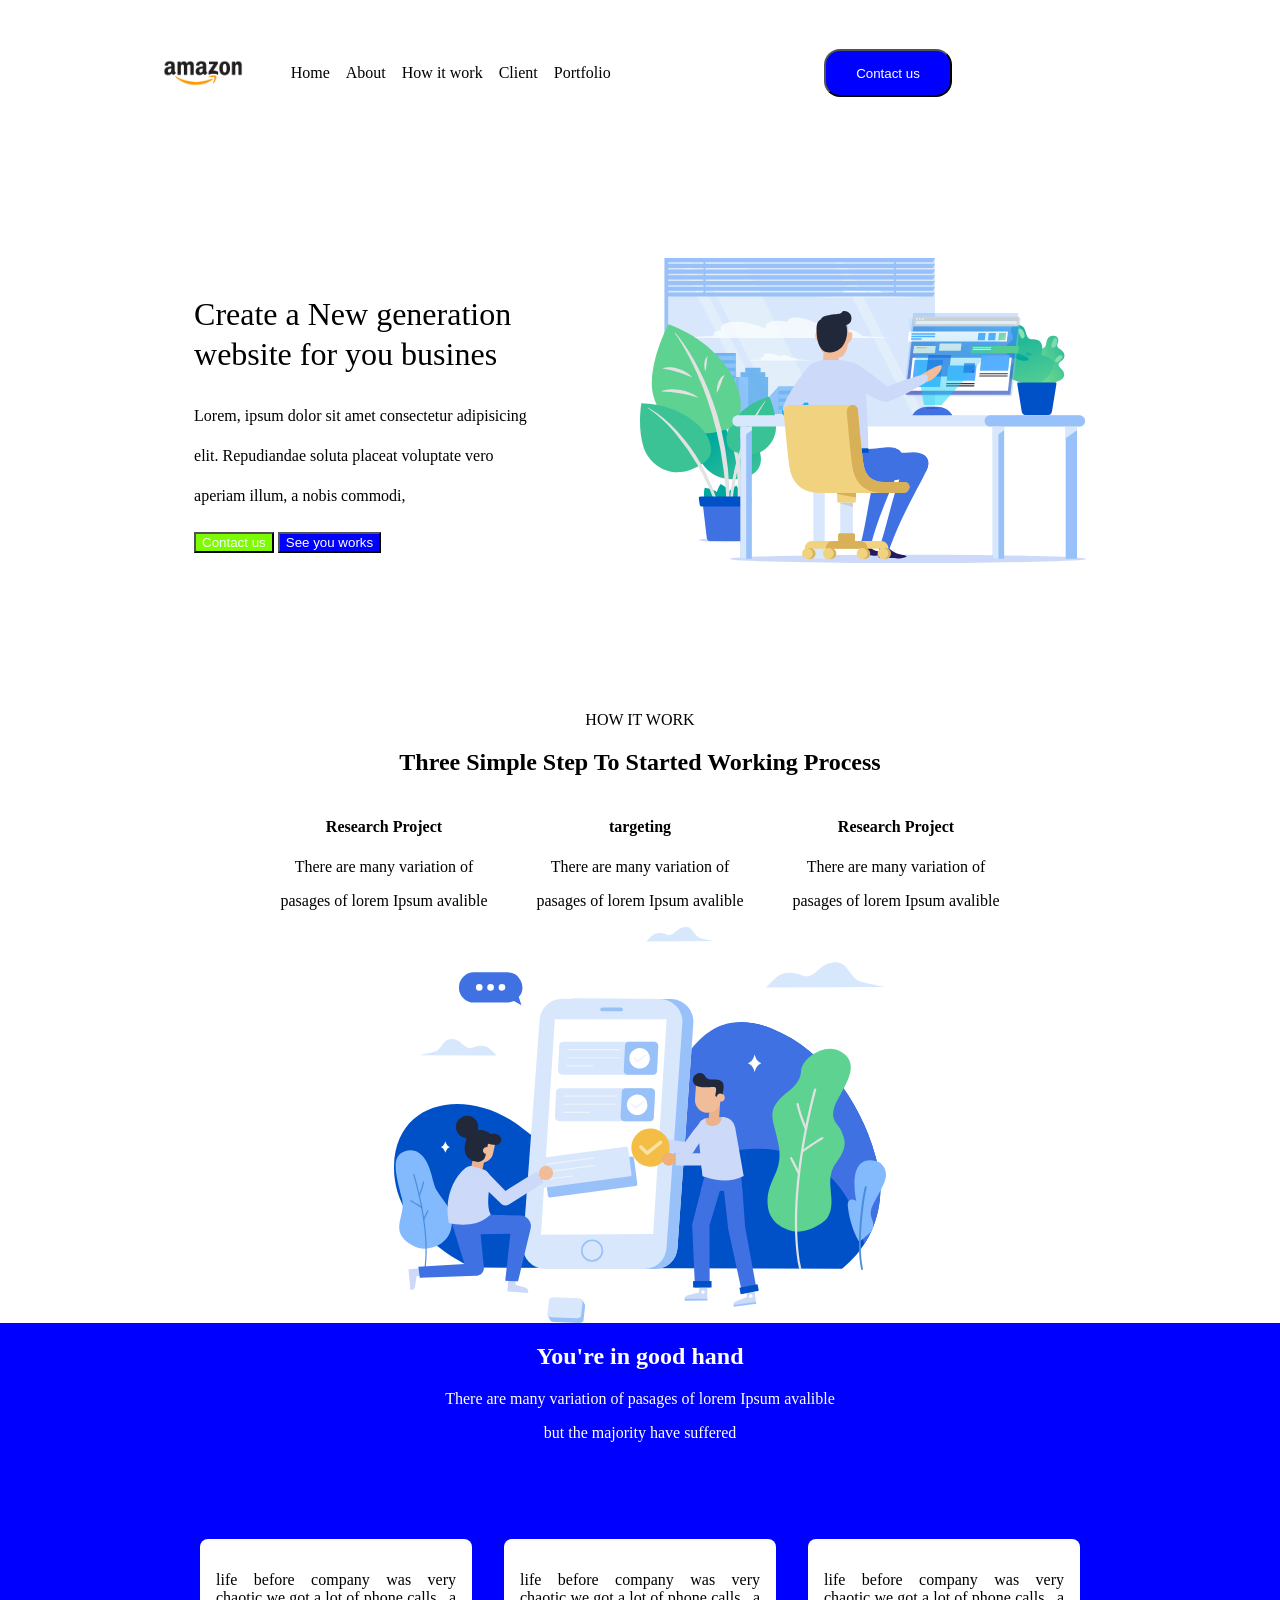
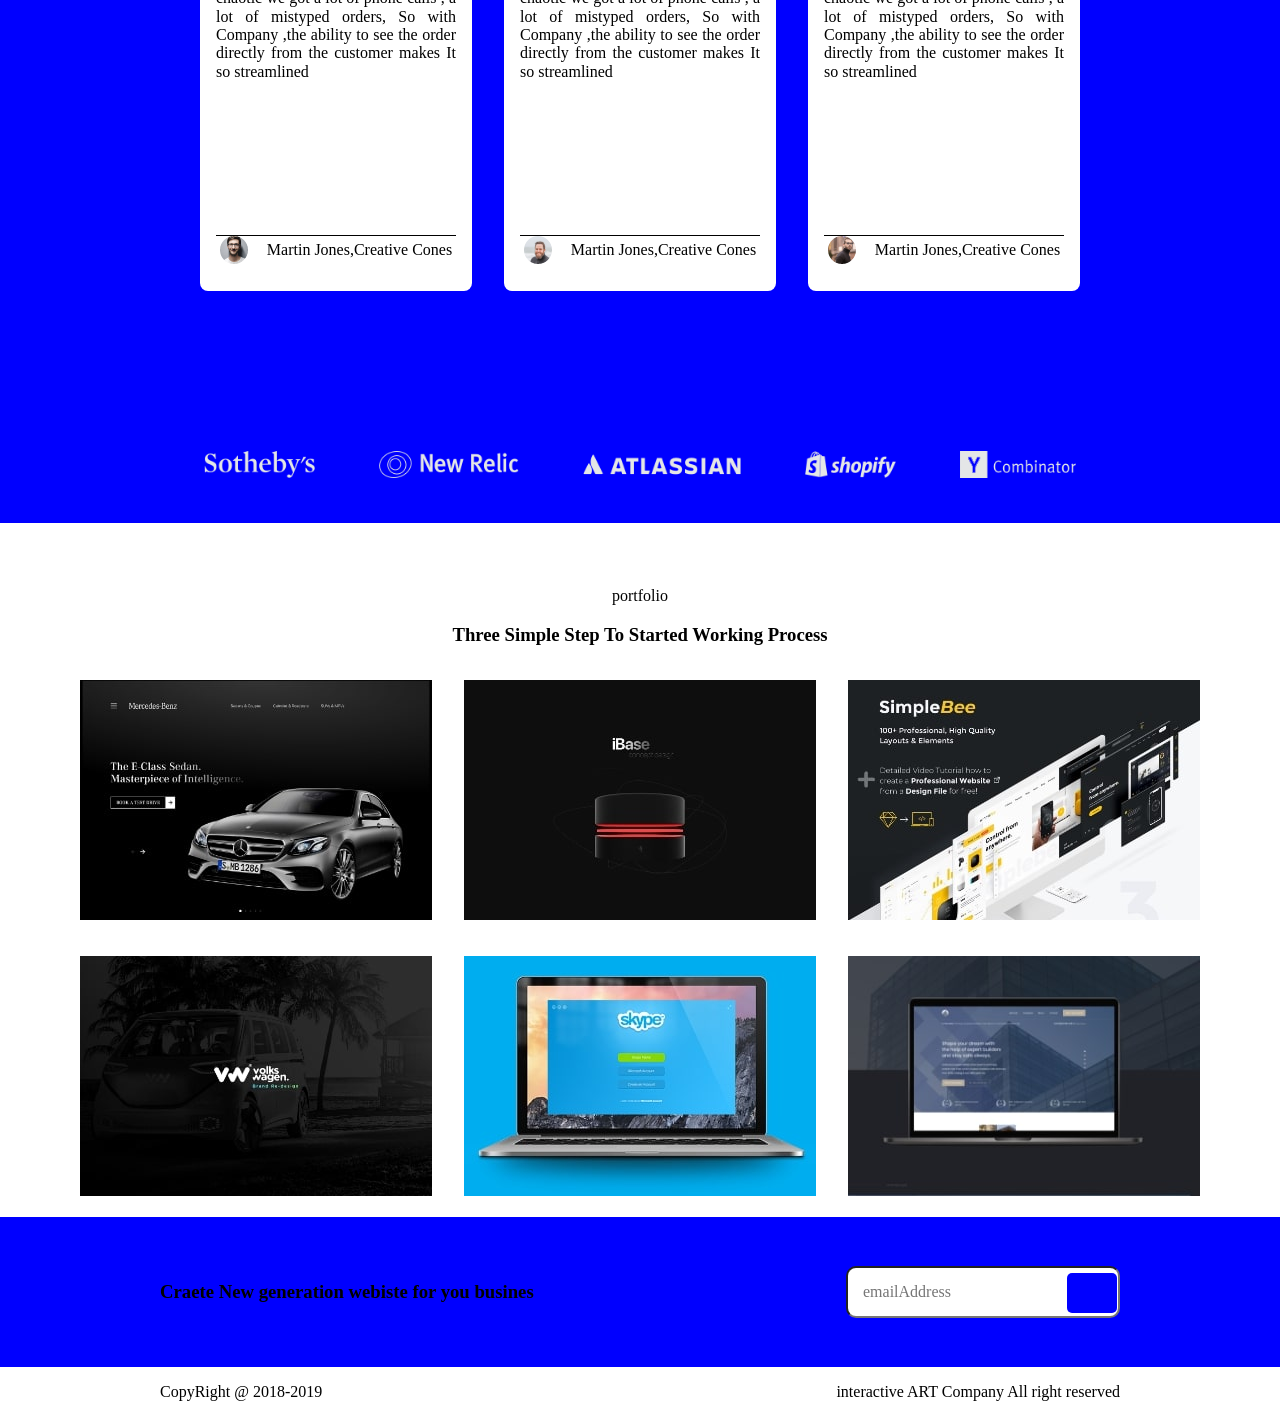
==== index.html @ 1766363e "flex-box commit" ====
<!DOCTYPE html>
<html lang="en">
  <head>
    <meta charset="UTF-8" />
    <meta http-equiv="X-UA-Compatible" content="IE=edge" />
    <meta name="viewport" content="width=device-width, initial-scale=1.0" />
    <link rel="stylesheet" href="app.css" />
    <link rel="stylesheet" href="./font/css/all.min.css">
    <title>Document</title>
  </head>
  <body>
    <header class="header" style="margin-top: 1rem">
      <div class="contianer_header">
        <nav>
          <section class="setionreza">
            <div class="contianer_picture">
              <img src="./img/images.png" alt="interactive" />
            </div>
            <ul class="normal ">
              <li class="li_item">
                <a href="#">Home</a>
              </li>
              <li>
                <a href="#">About</a>
              </li>
              <li class="li_item">
                <a href="#">How it work</a>
              </li>
              <li class="li_item">
                <a href="#">Client</a>
              </li>
              <li class="li_item">
                <a href="#">Portfolio</a>
              </li>
            </ul>
          </section>
          <button class="btno_head">Contact us</button>
          <div class="contianer_toggle">
          <i class='fas fa-toggle-off' style='font-size:36px'></i>
        </div>
        </nav>
      </div>

      <section class="setion_main">
        <div class="container_bottom1">
          <div class="contianer_row">
            <div class="contianer_left">
              <div class="contianer-body">
              <h1 class="text1">
                Create a New generation website for you busines
              </h1>
              <div >
                <p class="text2">
                  Lorem, ipsum dolor sit amet consectetur adipisicing elit.
                  Repudiandae soluta placeat voluptate vero aperiam illum, a
                  nobis commodi,
                </p>
              </div>
              </div>
              <div class="contianer_btn">
                <button style="background-color: lawngreen; color: white">
                  Contact us
                </button>
                <button style="background-color: blue; color: white">
                  See you works
                </button>
              </div>
            </div>
          <div class="continaer_right">
            <div class="container_img">
              <img src="./img/header-img.svg" alt="header-img.svg" />
            </div>
          </div>
          </div>
        </div>
      </section>

    </header>

    <main>
      <section>
        <p style="text-align: center">HOW IT WORK</p>
        <h2 style="text-align: center">
          Three Simple Step To Started Working Process
        </h2>
        <div class="box_three">
          <div class="container_box">
            <h4>Research Project</h4>
            <p>There are many variation of</p>
            <p>pasages of lorem Ipsum avalible</p>
          </div>
          <div class="container_box">
            <h4>targeting</h4>
            <p>There are many variation of</p>
            <p>pasages of lorem Ipsum avalible</p>
          </div>
          <div class="container_box">
            <h4>Research Project</h4>
            <p>There are many variation of</p>
            <p>pasages of lorem Ipsum avalible</p>
          </div>
        </div>
        <img src="./img/main-img.svg" alt="main-img.svg" />
      </section>
    </main>
    <main class="main_comments">
      <div class="contianer_commmets">
        <h2 style="color: white">You're in good hand</h2>
        <p style="color: white">
          There are many variation of pasages of lorem Ipsum avalible
        </p>
        <p style="color: white">but the majority have suffered</p>

        <div class="commnets">
          <div class="small_Comment">
            <p style="text-align: justify">
              life before company was very chaotic we got a lot of phone calls ,
              a lot of mistyped orders, So with Company ,the ability to see the
              order directly from the customer makes It so streamlined
            </p>

            <div class="container_person">
              <img
                style="margin-right: 19px"
                src="./img/person-1.png"
                alt="person1"
              />
              <span>Martin Jones,Creative Cones</span>
            </div>
          </div>
          <div class="small_Comment">
            <p style="text-align: justify">
              life before company was very chaotic we got a lot of phone calls ,
              a lot of mistyped orders, So with Company ,the ability to see the
              order directly from the customer makes It so streamlined
            </p>

            <div class="container_person">
              <img
                style="margin-right: 19px"
                src="./img/person-2.png"
                alt="person2"
              />
              <span>Martin Jones,Creative Cones</span>
            </div>
          </div>
          <div class="small_Comment">
            <p style="text-align: justify">
              life before company was very chaotic we got a lot of phone calls ,
              a lot of mistyped orders, So with Company ,the ability to see the
              order directly from the customer makes It so streamlined
            </p>

            <div class="container_person">
              <img
                style="margin-right: 19px"
                src="./img/person-3.png"
                alt="person3"
              />
              <span>Martin Jones,Creative Cones</span>
            </div>
          </div>
        </div>
        <div class="continaer_logo">
          <img src="./img/logo-1.svg" alt="logo1" />
          <img src="./img/logo-2.svg" alt="logo2" />
          <img src="./img/logo-3.svg" alt="logo3" />
          <img src="./img/logo-4.svg" alt="logo4" />
          <img src="./img/logo-5.svg" alt="logo5" />
        </div>
      </div>
    </main>
    <section class="contianer_PortFolio">
      <div class="Item_PortFolio">
        <p>portfolio</p>
        <h3>Three Simple Step To Started Working Process</h3>
        <div class="contianer_photo">
          <div class="photo_box">
            <img src="./img/portfolio-1.jpg" alt="folio1" />
          </div>
          <div class="photo_box">
            <img src="./img/portfolio-2.jpg" alt="folio2" />
          </div>
          <div class="photo_box">
            <img src="./img/portfolio-3.jpg" alt="folio3" />
          </div>
          <div class="photo_box">
            <img src="./img/portfolio-4.jpg" alt="folio4" />
          </div>
          <div class="photo_box">
            <img src="./img/portfolio-5.jpg" alt="folio5" />
          </div>
          <div class="photo_box">
            <img src="./img/portfolio-6.jpg" alt="folio6" />
          </div>
        </div>
      </div>
    </section>

    <footer>
      <div class="contianer_footer">
        <h3>Craete New generation webiste for you busines</h3>
        <div class="contianer_email">
          <input type="text" placeholder="emailAddress" />
          <div class="box"></div>
        </div>
      </div>
    </footer>
    <div class="bottom">
      <div class="container_bottom" style="display: flex; justify-content: space-between;width: 75%;margin: auto;">
        <p>CopyRight @ 2018-2019</p>
        <p>interactive ART Company All right reserved</p>
      </div>
    </div>
    <script src="index.js"></script>
  </body>
</html>
---- app.css ----
/*! normalize.css v8.0.1 | MIT License | github.com/necolas/normalize.css */

/* Document
   ========================================================================== */

/**
 * 1. Correct the line height in all browsers.
 * 2. Prevent adjustments of font size after orientation changes in iOS.
 */

html {
  line-height: 1.15; /* 1 */
  -webkit-text-size-adjust: 100%; /* 2 */
}

/* Sections
   ========================================================================== */

/**
 * Remove the margin in all browsers.
 */

body {
  margin: 0;
}

/**
 * Render the `main` element consistently in IE.
 */

main {
  display: block;
}

/**
 * Correct the font size and margin on `h1` elements within `section` and
 * `article` contexts in Chrome, Firefox, and Safari.
 */

h1 {
  font-size: 2em;
  margin: 0.67em 0;
}

/* Grouping content
   ========================================================================== */

/**
 * 1. Add the correct box sizing in Firefox.
 * 2. Show the overflow in Edge and IE.
 */

hr {
  box-sizing: content-box; /* 1 */
  height: 0; /* 1 */
  overflow: visible; /* 2 */
}

/**
 * 1. Correct the inheritance and scaling of font size in all browsers.
 * 2. Correct the odd `em` font sizing in all browsers.
 */

pre {
  font-family: monospace, monospace; /* 1 */
  font-size: 1em; /* 2 */
}

/* Text-level semantics
   ========================================================================== */

/**
 * Remove the gray background on active links in IE 10.
 */

a {
  background-color: transparent;
}

/**
 * 1. Remove the bottom border in Chrome 57-
 * 2. Add the correct text decoration in Chrome, Edge, IE, Opera, and Safari.
 */

abbr[title] {
  border-bottom: none; /* 1 */
  text-decoration: underline; /* 2 */
  text-decoration: underline dotted; /* 2 */
}

/**
 * Add the correct font weight in Chrome, Edge, and Safari.
 */

b,
strong {
  font-weight: bolder;
}

/**
 * 1. Correct the inheritance and scaling of font size in all browsers.
 * 2. Correct the odd `em` font sizing in all browsers.
 */

code,
kbd,
samp {
  font-family: monospace, monospace; /* 1 */
  font-size: 1em; /* 2 */
}

/**
 * Add the correct font size in all browsers.
 */

small {
  font-size: 80%;
}

/**
 * Prevent `sub` and `sup` elements from affecting the line height in
 * all browsers.
 */

sub,
sup {
  font-size: 75%;
  line-height: 0;
  position: relative;
  vertical-align: baseline;
}

sub {
  bottom: -0.25em;
}

sup {
  top: -0.5em;
}

/* Embedded content
   ========================================================================== */

/**
 * Remove the border on images inside links in IE 10.
 */

img {
  border-style: none;
}

/* Forms
   ========================================================================== */

/**
 * 1. Change the font styles in all browsers.
 * 2. Remove the margin in Firefox and Safari.
 */

input,
optgroup,
select,
textarea {
  font-family: inherit; /* 1 */
  font-size: 100%; /* 1 */
  line-height: 1.15; /* 1 */
  margin: 0; /* 2 */
}

/**
 * Show the overflow in IE.
 * 1. Show the overflow in Edge.
 */

button,
input {
  /* 1 */
  overflow: visible;
}

/**
 * Remove the inheritance of text transform in Edge, Firefox, and IE.
 * 1. Remove the inheritance of text transform in Firefox.
 */

button,
select {
  /* 1 */
  text-transform: none;
}

/**
 * Correct the inability to style clickable types in iOS and Safari.
 */

button,
[type="button"],
[type="reset"],
[type="submit"] {
  -webkit-appearance: button;
}

/**
 * Remove the inner border and padding in Firefox.
 */

button::-moz-focus-inner,
[type="button"]::-moz-focus-inner,
[type="reset"]::-moz-focus-inner,
[type="submit"]::-moz-focus-inner {
  border-style: none;
  padding: 0;
}

/**
 * Restore the focus styles unset by the previous rule.
 */

button:-moz-focusring,
[type="button"]:-moz-focusring,
[type="reset"]:-moz-focusring,
[type="submit"]:-moz-focusring {
  outline: 1px dotted ButtonText;
}

/**
 * Correct the padding in Firefox.
 */

fieldset {
  padding: 0.35em 0.75em 0.625em;
}

/**
 * 1. Correct the text wrapping in Edge and IE.
 * 2. Correct the color inheritance from `fieldset` elements in IE.
 * 3. Remove the padding so developers are not caught out when they zero out
 *    `fieldset` elements in all browsers.
 */

legend {
  box-sizing: border-box; /* 1 */
  color: inherit; /* 2 */
  display: table; /* 1 */
  max-width: 100%; /* 1 */
  padding: 0; /* 3 */
  white-space: normal; /* 1 */
}

/**
 * Add the correct vertical alignment in Chrome, Firefox, and Opera.
 */

progress {
  vertical-align: baseline;
}

/**
 * Remove the default vertical scrollbar in IE 10+.
 */

textarea {
  overflow: auto;
}

/**
 * 1. Add the correct box sizing in IE 10.
 * 2. Remove the padding in IE 10.
 */

[type="checkbox"],
[type="radio"] {
  box-sizing: border-box; /* 1 */
  padding: 0; /* 2 */
}

/**
 * Correct the cursor style of increment and decrement buttons in Chrome.
 */

[type="number"]::-webkit-inner-spin-button,
[type="number"]::-webkit-outer-spin-button {
  height: auto;
}

/**
 * 1. Correct the odd appearance in Chrome and Safari.
 * 2. Correct the outline style in Safari.
 */

[type="search"] {
  -webkit-appearance: textfield; /* 1 */
  outline-offset: -2px; /* 2 */
}

/**
 * Remove the inner padding in Chrome and Safari on macOS.
 */

[type="search"]::-webkit-search-decoration {
  -webkit-appearance: none;
}

/**
 * 1. Correct the inability to style clickable types in iOS and Safari.
 * 2. Change font properties to `inherit` in Safari.
 */

::-webkit-file-upload-button {
  -webkit-appearance: button; /* 1 */
  font: inherit; /* 2 */
}

/* Interactive
   ========================================================================== */

/*
 * Add the correct display in Edge, IE 10+, and Firefox.
 */

details {
  display: block;
}

/*
 * Add the correct display in all browsers.
 */

summary {
  display: list-item;
}

/* Misc
   ========================================================================== */

/**
   * Add the correct display in IE 10+.
   */

template {
  display: none;
}

/**
    * Add the correct display in IE 10.
    */

[hidden] {
  display: none;
}

.contianer_header {
  padding: 1.5rem 5rem;
}

.contianer_picture {
  display: flex;
  align-items: center;
}

.contianer_picture img {
  width: 5rem;
}

.setionreza {
  display: flex;
}
nav {
  display: flex;
  justify-content: space-around;
  align-items: center;
}
.setionreza .normal {
  display: flex;
  min-width: 376px;
}
ul li {
  list-style-type: none;
  padding: 0.5rem;
}
ul li a {
  color: black;
  text-decoration: none;
}
.btno_head {
  width: 8rem;
  height: 3rem;
  background-color: blue;
  color: white;
  border-radius: 1rem;
}

.contianer_toggle i {
  display: none;
  width: 5rem;
}

.contianer_row {
  display: flex;
  margin: auto;
  justify-content: space-between;
  align-items: center;
  /* justify-content: center;
      align-items: center; */
}
.container_img img {
  width: 100%;
}
.contianer_left {
  flex-basis: 50%;
  max-width: 22rem;
}
.continaer_right {
  flex-basis: 50%;
}
.text1 {
  font-weight: normal;
  line-height: 2.5rem;
}
.text2 {
  font-weight: normal;
  line-height: 2.5rem;
}
.setion_main {
  display: flex;
  justify-content: center;
  align-items: center;
}

/* .contianer-p{
  display: flex;
} */
.contianer-p button {
  padding: 0.5rem 0.8rem;
  border-radius: 0.3rem;
  flex-shrink: 1;
  margin: 5px;
}
main {
  margin: 0 auto;
  width: 100%;
  display: flex;
  justify-content: center;
}
main section {
  width: 60%;
}
.box_three {
  display: flex;
  justify-content: space-around;
  flex-wrap: wrap;
}
.container_box {
  text-align: center;
}

main section img {
  display: block;
  margin: auto;
}
.contianer_commmets {
  width: 100%;
  min-height: 50rem;
  background-color: blue;
  text-align: center;
}
.main_comments {
  margin: 0;
}
.commnets {
  display: flex;
  justify-content: center;
  margin-top: 5rem;
}
.commnets .small_Comment {
  flex-basis: 15rem;
  min-height: 20rem;
  background-color: white;
  color: black;
  padding: 1rem;
  border-radius: 0.5rem;
  margin: 1rem;
}
.commnets .container_person {
  display: flex;
  justify-content: center;
  margin-top: 154px;
  align-items: center;
  border-top: 1px solid black;
}

.continaer_logo {
  display: flex;
  justify-content: center;
  margin-top: 7rem;
  flex-wrap: wrap;
}
.continaer_logo img {
  margin: 2rem;
}
.contianer_PortFolio {
  width: 100%;
}
.Item_PortFolio {
  margin-top: 4rem;
  text-align: center;
}
.contianer_photo {
  display: flex;
  flex-wrap: wrap;
  justify-content: center;
  margin: 0 auto;
  width: 93%;
  align-items: center;
}

.setionreza .sizemall {
  display: flex;
  position: fixed;
  top: 0;
  left: -111rem;
  flex-direction: column;
 
  background-color: lightblue;
    border: 2px solid black;
  height: 100%;
  margin-top: 0;
  justify-content: flex-start;
  transition: all 0.5s;
}
.setionreza .sizemall li {
  margin: 1rem;
}

.photo_box {
  margin: 1rem;
}
footer {
  width: 100%;
  background-color: blue;
  height: 150px;
  display: flex;
  align-items: center;
}
footer .contianer_footer {
  width: 75%;
  display: flex;
  margin: 0 auto;
  justify-content: space-between;
  align-items: center;
}
.contianer_email input {
  padding: 15px;
  width: 15rem;
  border-radius: 10px;
}
.contianer_email {
  position: relative;
}
.box {
  position: absolute;
  top: 7px;
  right: 3px;
  width: 50px;
  height: 40px;
  background-color: blue;
  border-radius: 5px;
}
.bottom {
  width: 100%;
}
.container_bottom1 {
  width: 80%;
  margin: 8rem auto;
  display: flex;
  justify-content: space-between;
  align-items: center;
}

/* response project */

@media only screen and (max-width: 992px) {
  .contianer_toggle i {
    display: block;
  }
  /* .setionreza .sizemall{
   display: none;
  } */
  .btno_head {
    display: none;
  }
  .contianer_row {
    flex-direction: column-reverse;
  }
  .contianer_btn button {
    margin-top: 1rem;
  }
  .setionreza .normal {
    display: none;
  }
  .container_bottom1 {
    margin: 3rem auto;
    display: flex;
  }
}

@media only screen and (min-width: 992px) {
  .setionreza .normal {
    display: flex;
  }
}

@media only screen and (max-width: 992px) {
  .header_icons {
    display: block;
  }
  .setionreza .normal {
    display: none;
  }
  .contianer_left {
    flex-basis: 100%;
    max-width: 100%;
  }
  nav {
    display: flex;
    justify-content: space-between;
    align-items: center;
    width: 100%;
    margin: 0;
    padding: 0;
  }
  .contianer_header {
    padding: 1.5rem 5rem;
    width: 90%;
  }
  main section {
    width: 100%;
  }
}

@media only screen and (max-width: 800px) {
  .commnets {
    display: flex;
    flex-wrap: wrap;
  }
}

@media only screen and (max-width: 600px) {
  .commnets .small_Comment {
    flex-basis: 100%;
  }
}
@media only screen and (max-width: 400px) {
  .continaer_logo {
    flex-direction: column;
  }
  .contianer_photo  {
    flex-basis: 100%;
    margin-left: 1rem;
    margin: 1rem;
  }
}
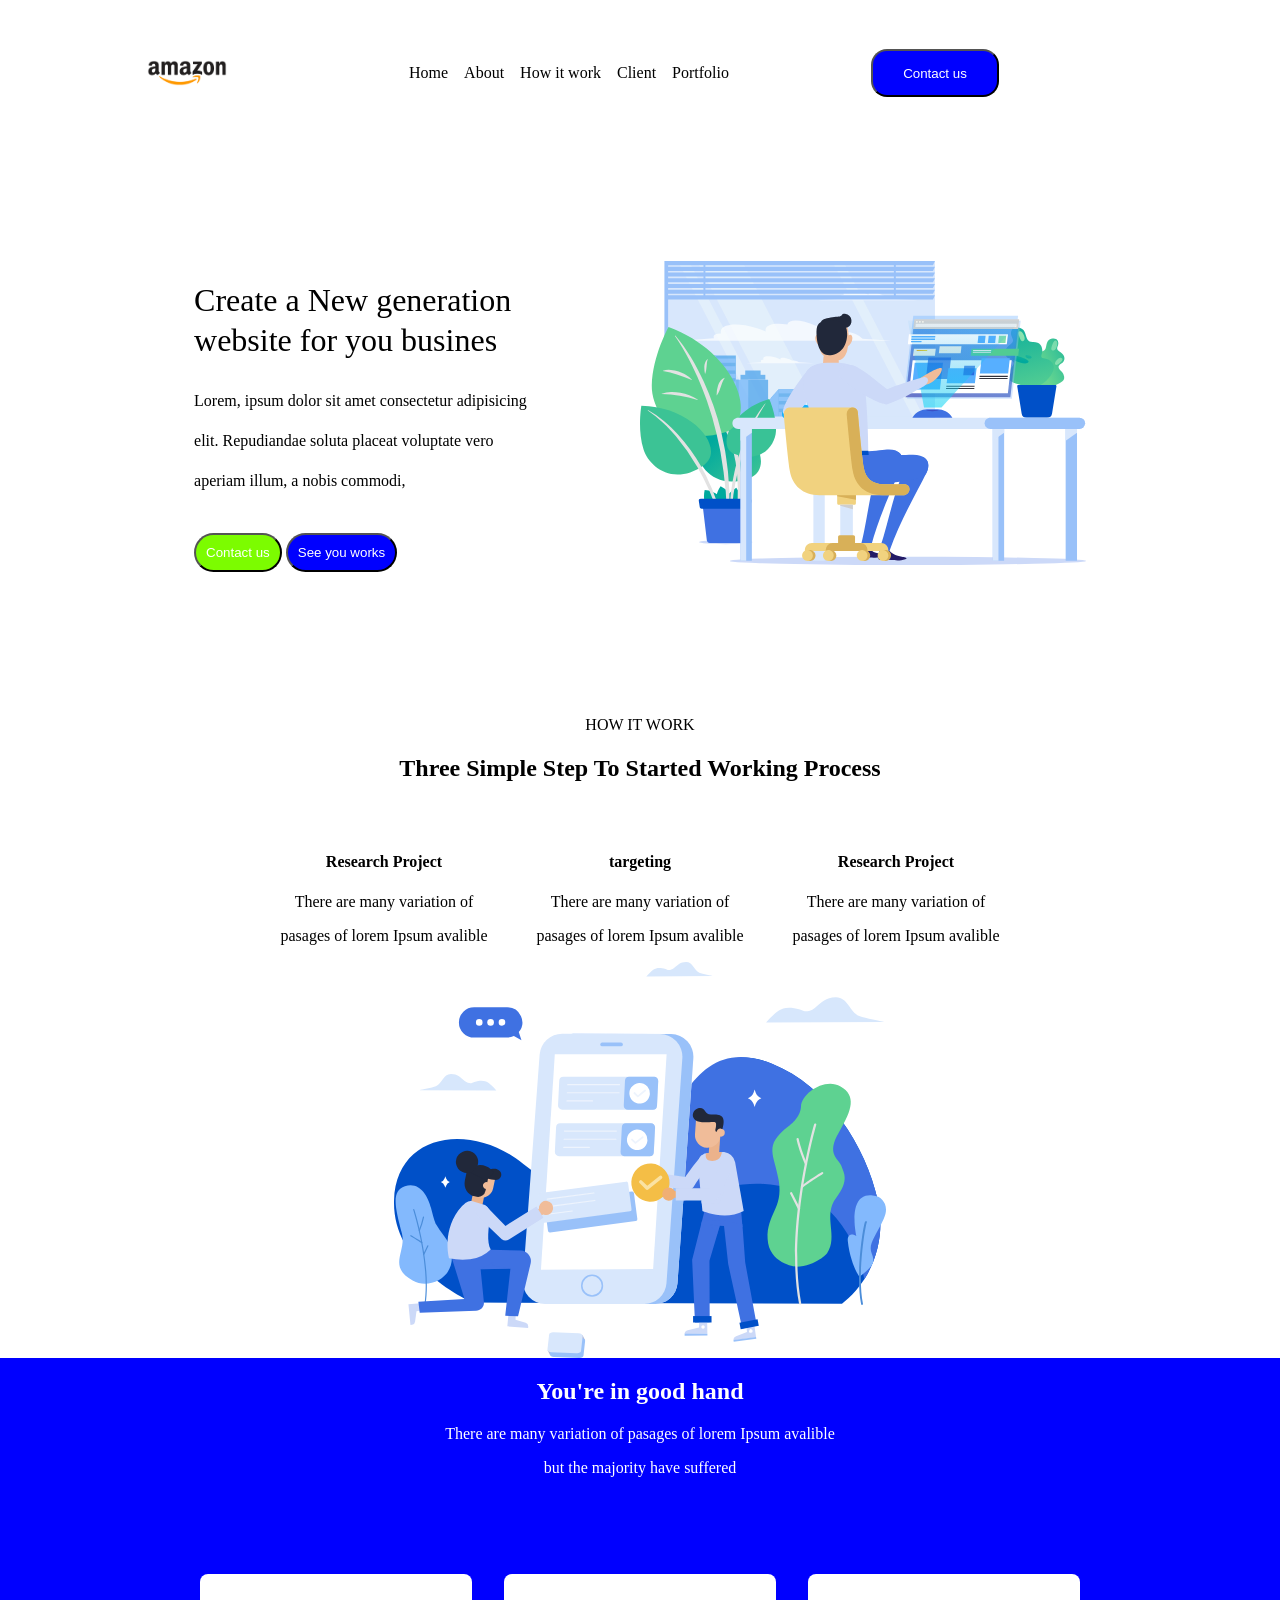
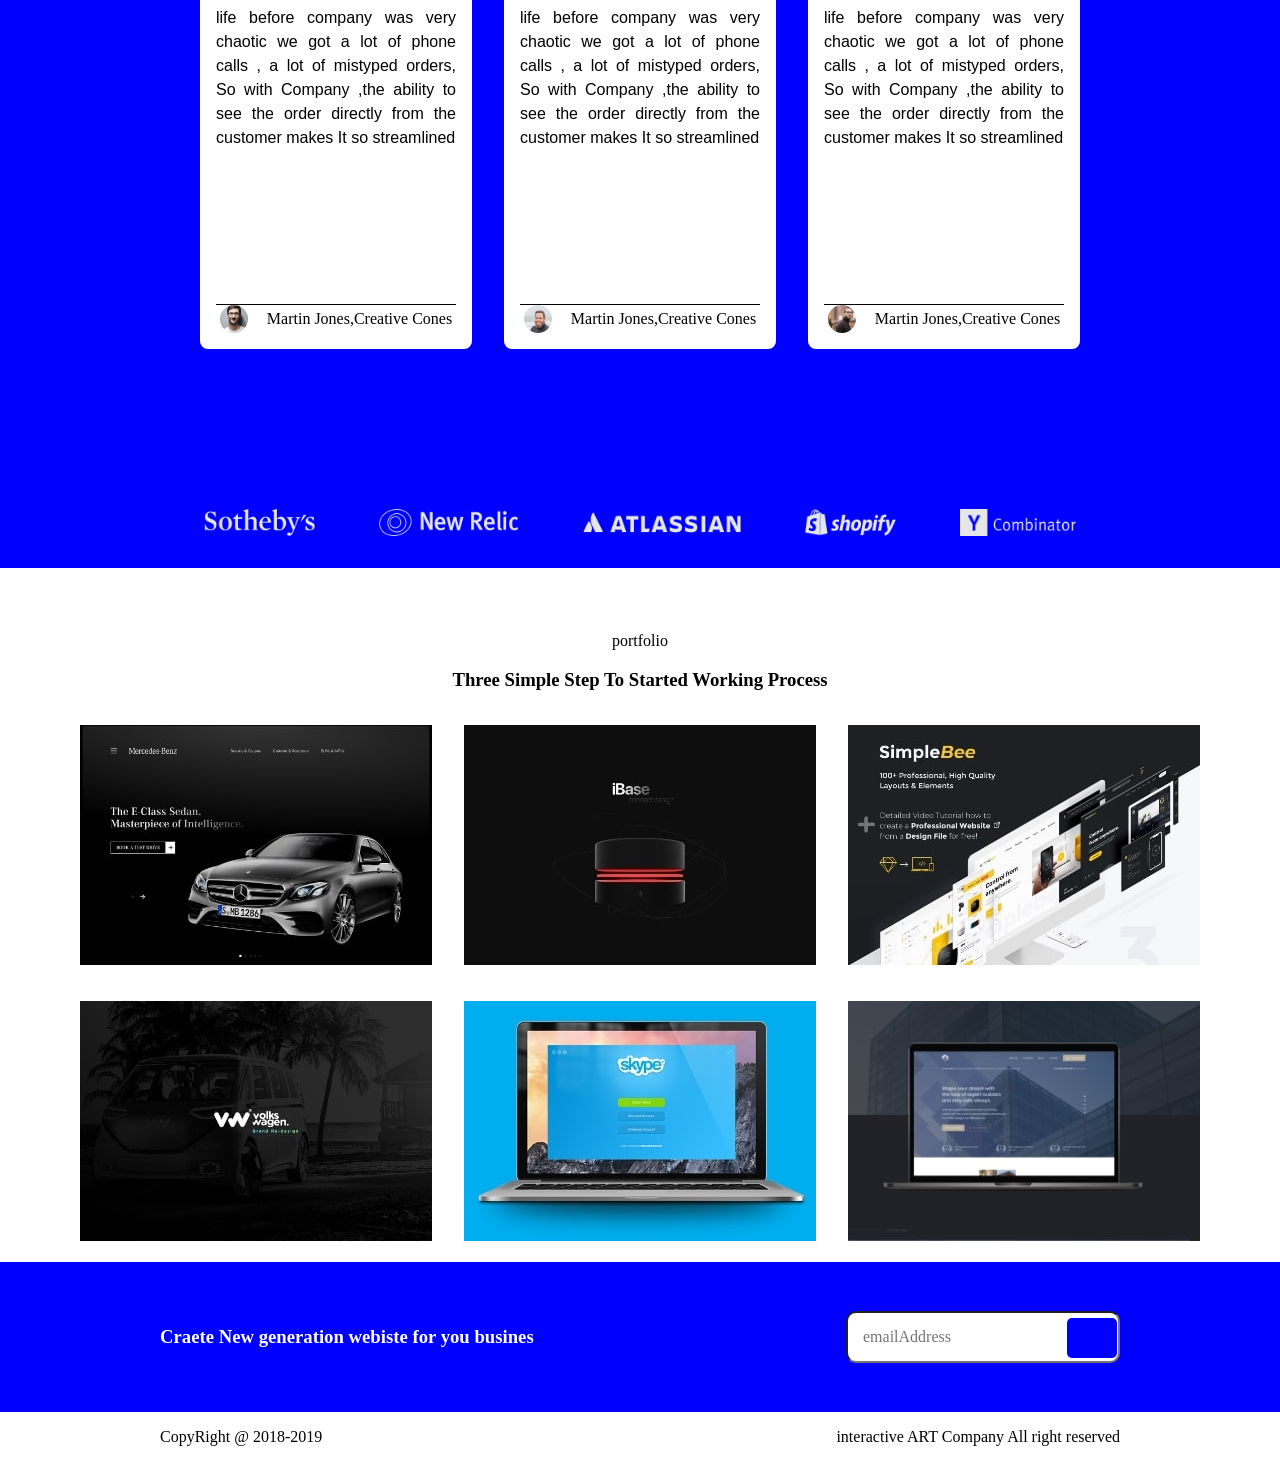
==== commit ab8cbe07: "change" ====
--- a/index.html
+++ b/index.html
@@ -12,7 +12,7 @@
     <header class="header" style="margin-top: 1rem">
       <div class="contianer_header">
         <nav>
-          <section class="setionreza">
+       
             <div class="contianer_picture">
               <img src="./img/images.png" alt="interactive" />
             </div>
@@ -33,7 +33,7 @@
                 <a href="#">Portfolio</a>
               </li>
             </ul>
-          </section>
+         
           <button class="btno_head">Contact us</button>
           <div class="contianer_toggle">
           <i class='fas fa-toggle-off' style='font-size:36px'></i>
@@ -198,8 +198,8 @@
     </section>
 
     <footer>
-      <div class="contianer_footer">
-        <h3>Craete New generation webiste for you busines</h3>
+      <div class="contianer_footer" >
+        <h3 >Craete New generation webiste for you busines</h3>
         <div class="contianer_email">
           <input type="text" placeholder="emailAddress" />
           <div class="box"></div>
--- a/app.css
+++ b/app.css
@@ -382,6 +382,15 @@
   color: black;
   text-decoration: none;
 }
+
+nav ul{
+  display: flex;
+}
+
+ul li a:hover{
+color: lightcoral;
+}
+
 .btno_head {
   width: 8rem;
   height: 3rem;
@@ -420,6 +429,7 @@
 .text2 {
   font-weight: normal;
   line-height: 2.5rem;
+  font-family: 'Brush Script MT', cursive;
 }
 .setion_main {
   display: flex;
@@ -450,8 +460,13 @@
   justify-content: space-around;
   flex-wrap: wrap;
 }
+
+.box_three p{
+  font-family: 'Brush Script MT', cursive;
+}
 .container_box {
   text-align: center;
+  margin-top: 30px;
 }
 
 main section img {
@@ -481,6 +496,13 @@
   border-radius: 0.5rem;
   margin: 1rem;
 }
+
+.small_Comment p{
+  font-family: Roboto, sans-serif;
+ line-height: 1.5;
+ 
+}
+
 .commnets .container_person {
   display: flex;
   justify-content: center;
@@ -569,12 +591,21 @@
 .bottom {
   width: 100%;
 }
+footer  .contianer_footer h3{
+  color: white;
+}
 .container_bottom1 {
   width: 80%;
   margin: 8rem auto;
   display: flex;
   justify-content: space-between;
   align-items: center;
+}
+
+.contianer_btn button {
+  margin-top: 1rem;
+  border-radius: 30px;
+  padding: 10px;
 }
 
 /* response project */
@@ -594,6 +625,8 @@
   }
   .contianer_btn button {
     margin-top: 1rem;
+    border-radius: 30px;
+    padding: 10px;
   }
   .setionreza .normal {
     display: none;
@@ -603,6 +636,7 @@
     display: flex;
   }
 }
+
 
 @media only screen and (min-width: 992px) {
   .setionreza .normal {
@@ -660,3 +694,30 @@
     margin: 1rem;
   }
 }
+@media only screen and (max-width:990px){
+ 
+ *{
+   box-sizing: border-box;
+   padding: 0;
+   margin: 0;
+ }
+  .sizemall{
+    /* display: block; */
+    position: fixed;
+    height: 100%;
+    width: 8rem;
+    top: 0;
+    left: 0;
+    /* background-color: lightseagreen; */
+   background-color: lightskyblue;
+   border: 1px solid blue; 
+   display: flex;
+
+    flex-direction: column;
+    align-items: center;
+    transition: all 0.5s;
+  }
+ ul li{
+    margin-top: 42px;
+  }
+}
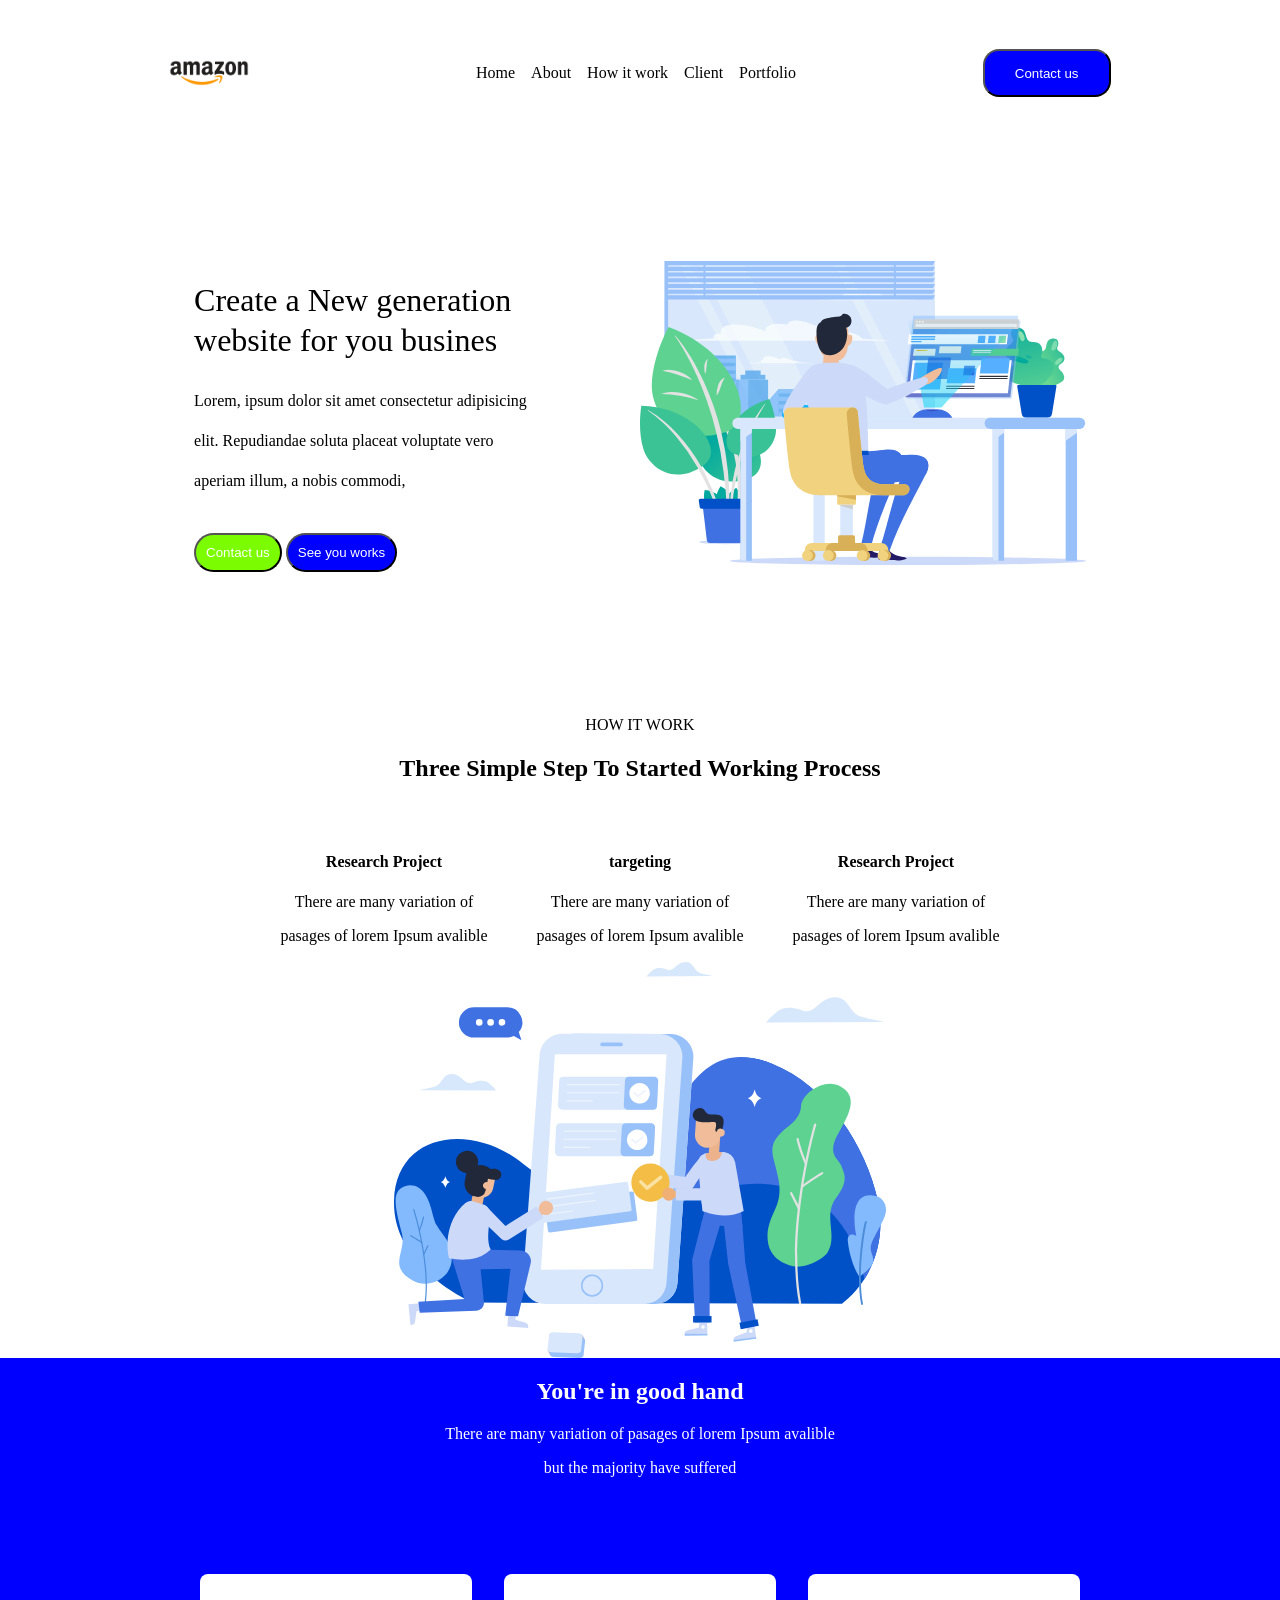
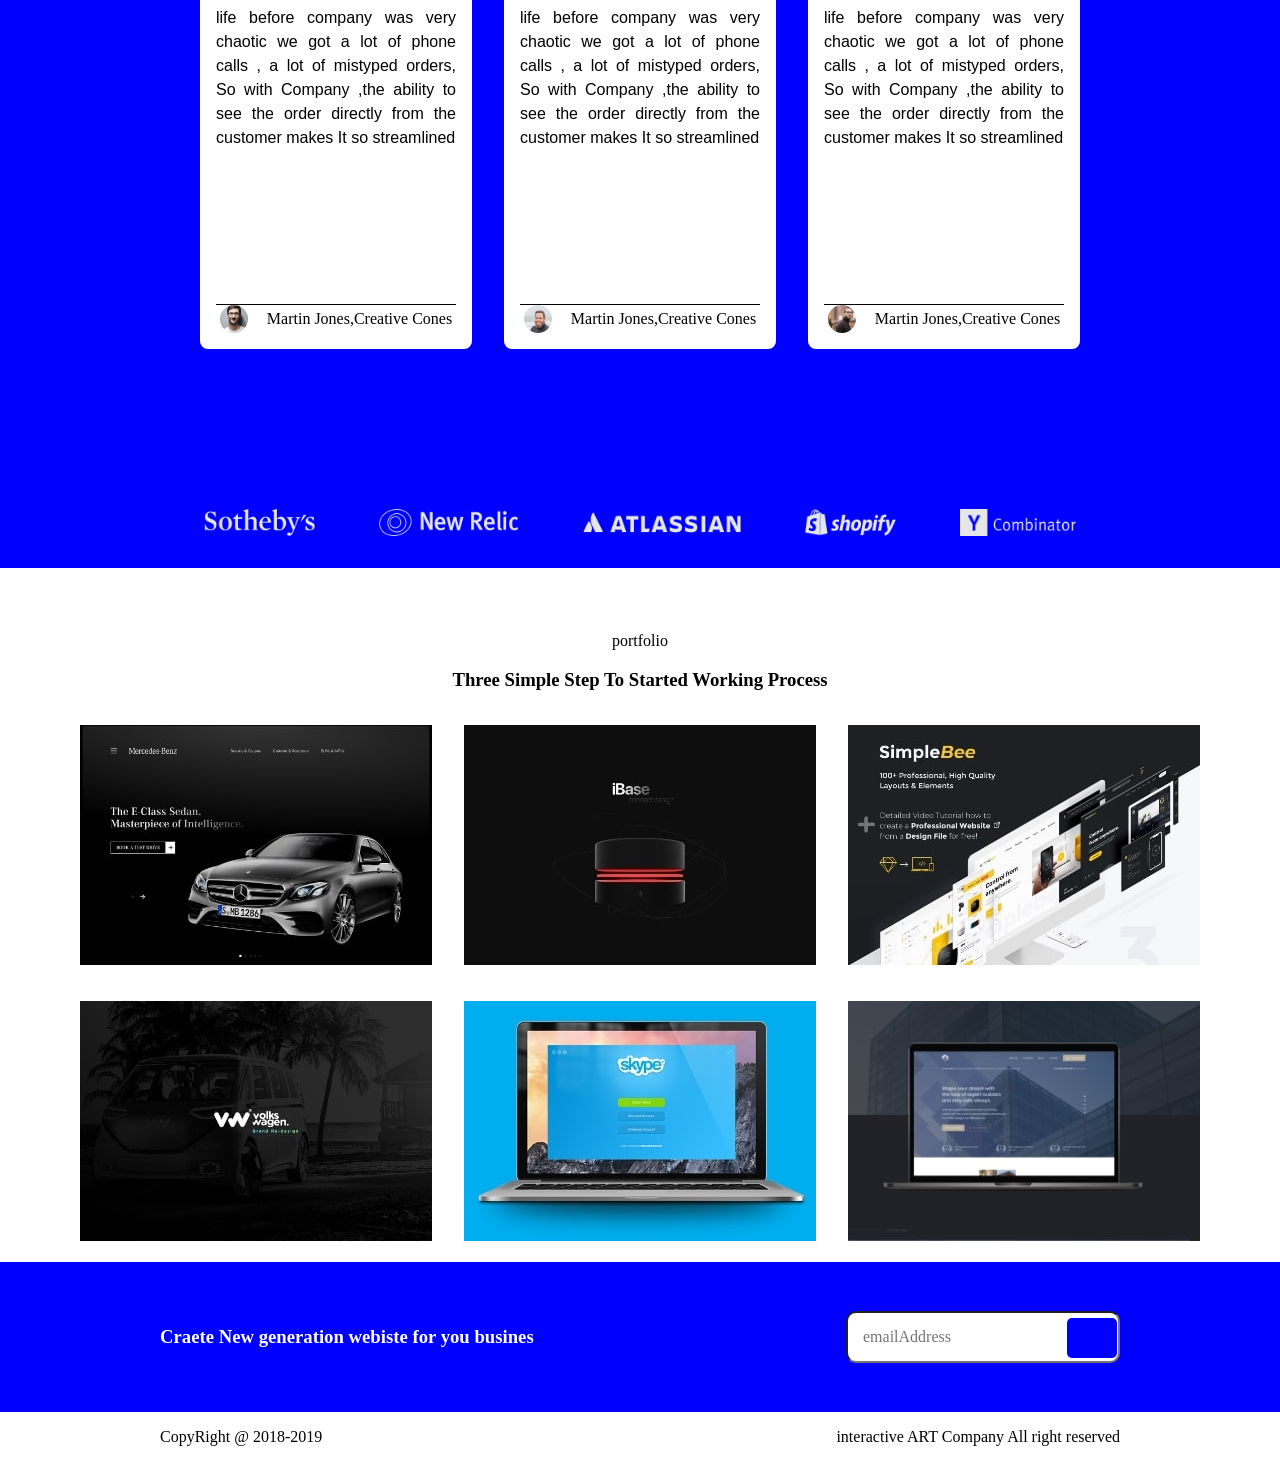
==== commit 1c0bcf68: "change" ====
--- a/index.html
+++ b/index.html
@@ -35,9 +35,6 @@
             </ul>
          
           <button class="btno_head">Contact us</button>
-          <div class="contianer_toggle">
-          <i class='fas fa-toggle-off' style='font-size:36px'></i>
-        </div>
         </nav>
       </div>
 
--- a/app.css
+++ b/app.css
@@ -617,9 +617,7 @@
   /* .setionreza .sizemall{
    display: none;
   } */
-  .btno_head {
-    display: none;
-  }
+  
   .contianer_row {
     flex-direction: column-reverse;
   }
@@ -638,19 +636,15 @@
 }
 
 
-@media only screen and (min-width: 992px) {
-  .setionreza .normal {
-    display: flex;
-  }
-}
+
 
 @media only screen and (max-width: 992px) {
   .header_icons {
     display: block;
   }
-  .setionreza .normal {
+  /* .setionreza .normal {
     display: none;
-  }
+  } */
   .contianer_left {
     flex-basis: 100%;
     max-width: 100%;
@@ -702,13 +696,14 @@
    margin: 0;
  }
   .sizemall{
-    /* display: block; */
+  
+    display: none;
     position: fixed;
     height: 100%;
     width: 8rem;
     top: 0;
     left: 0;
-    /* background-color: lightseagreen; */
+    
    background-color: lightskyblue;
    border: 1px solid blue; 
    display: flex;
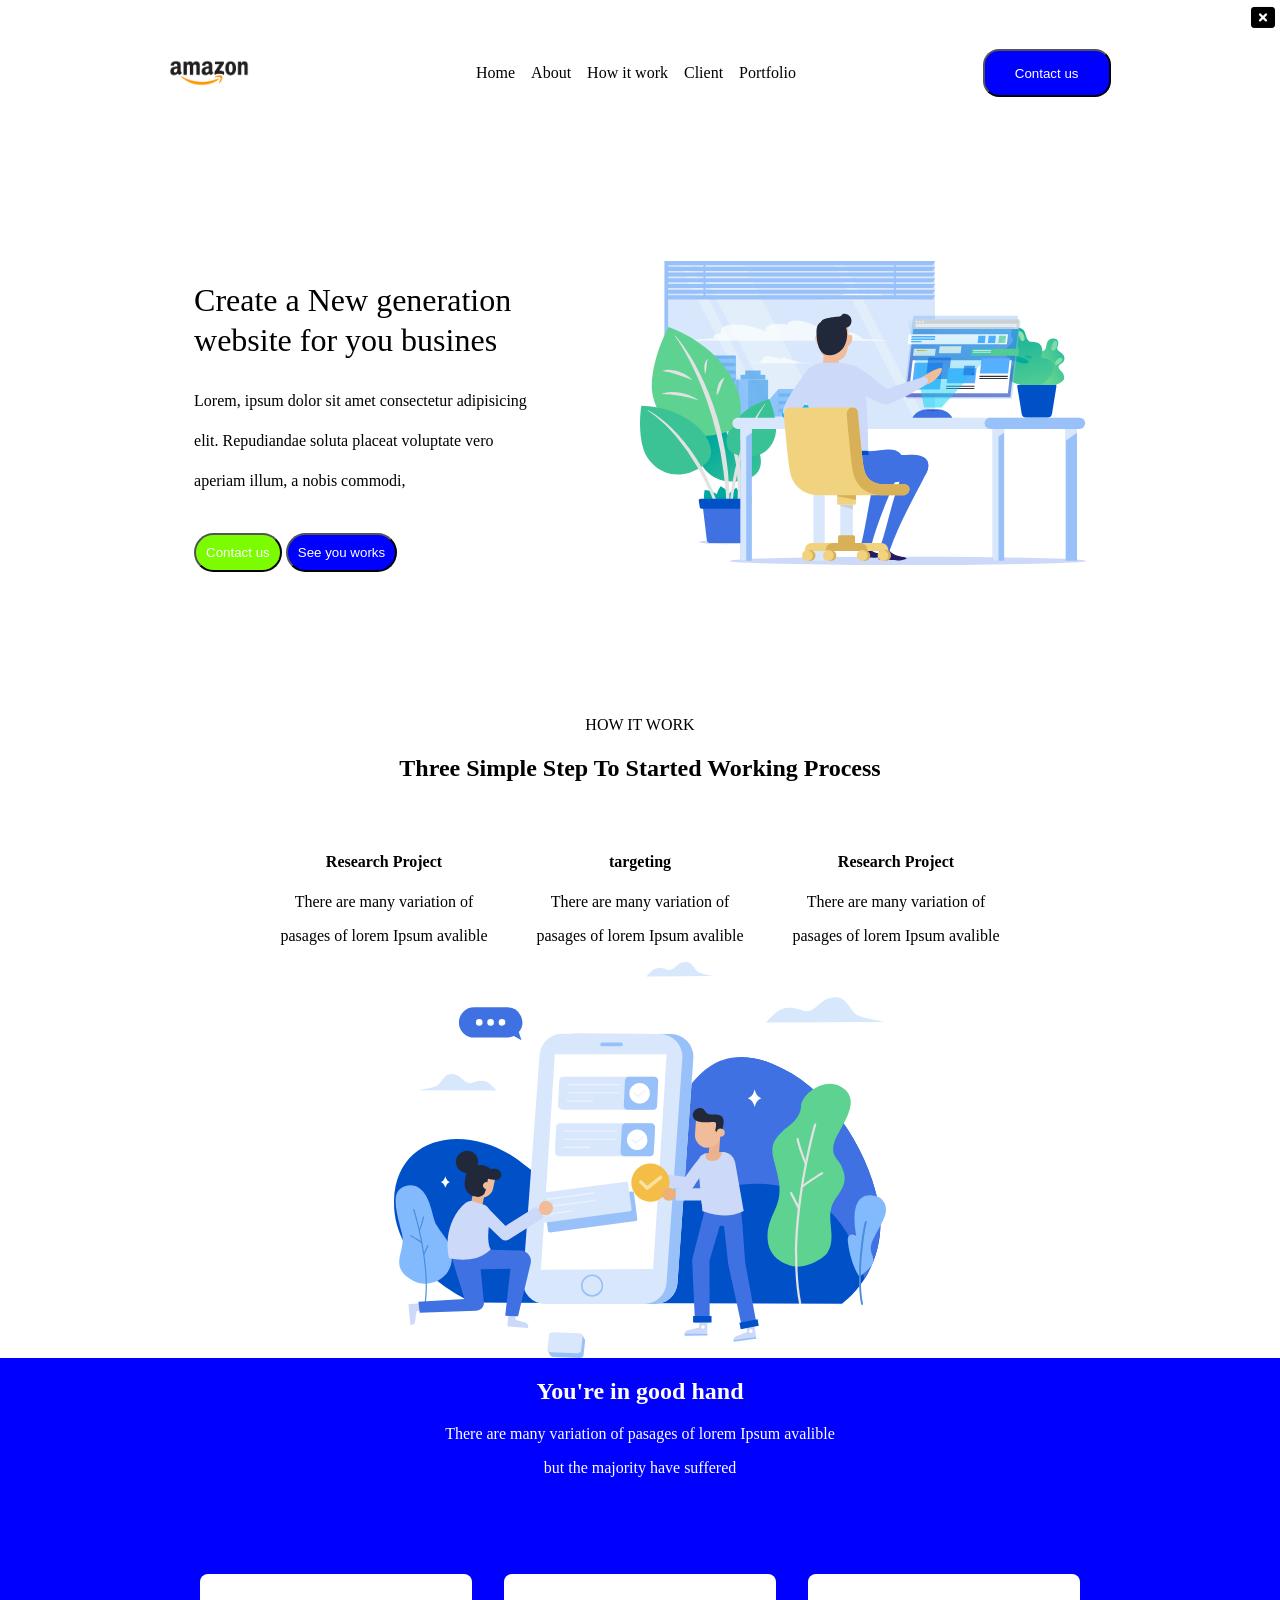
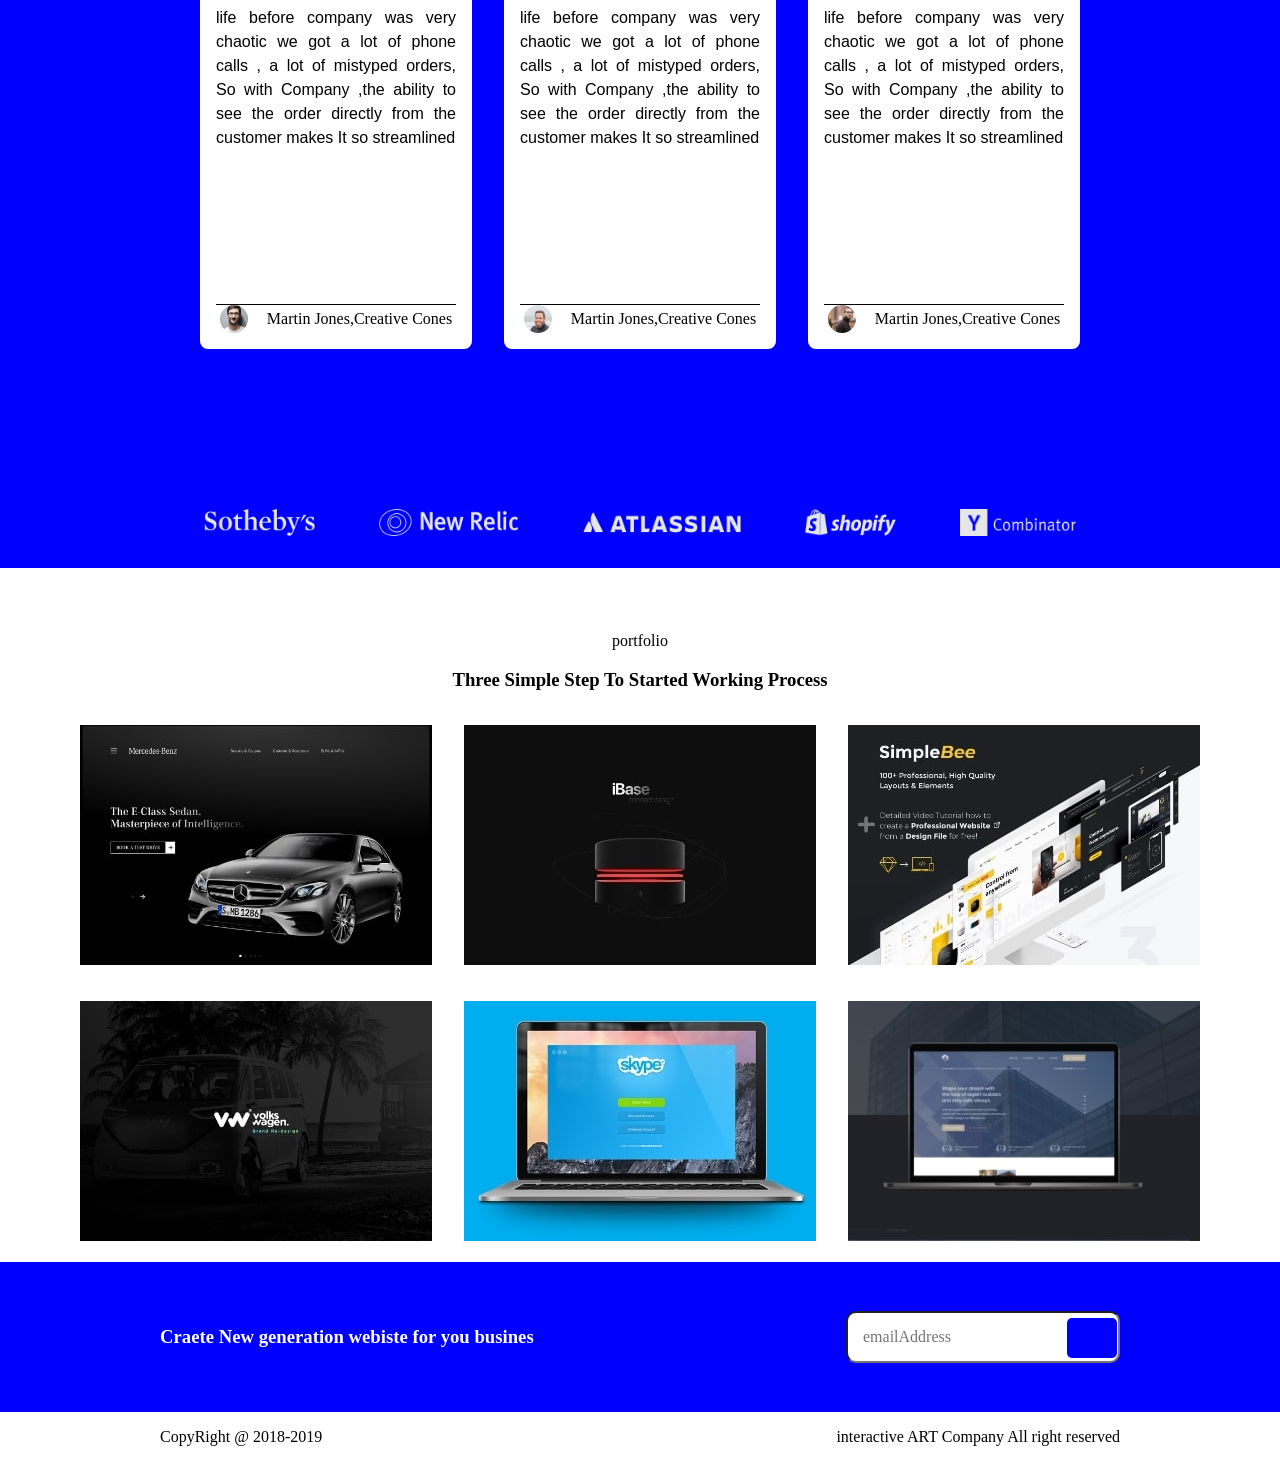
==== commit 27ee545c: "change new flex-box" ====
--- a/index.html
+++ b/index.html
@@ -16,6 +16,8 @@
             <div class="contianer_picture">
               <img src="./img/images.png" alt="interactive" />
             </div>
+            <div class="Contianer_navbar">
+              <i onclick="close_sidnav()" class="fa fa-window-close" style="font-size:24px"></i>
             <ul class="normal ">
               <li class="li_item">
                 <a href="#">Home</a>
@@ -33,8 +35,9 @@
                 <a href="#">Portfolio</a>
               </li>
             </ul>
-         
+          </div>
           <button class="btno_head">Contact us</button>
+          <i  style="font-size:24px;" onclick="manage_menu()" class="fa icon-menu">&#xf0c9;</i>
         </nav>
       </div>
 
--- a/app.css
+++ b/app.css
@@ -715,4 +715,52 @@
  ul li{
     margin-top: 42px;
   }
-}+}
+ 
+nav .icon-menu{
+  display: none;
+}
+
+@media only screen and   (max-width:850px){
+.Contianer_navbar{
+  position: fixed;
+  z-index: 999;
+  top: 0;
+  left: 0;
+  height: 100vh;
+  width: 0;
+  background-color: lightgray;
+  overflow: hidden;
+}
+nav .icon-menu{
+  display: block;
+}
+.Contianer_navbar .normal{
+  display: flex;
+  flex-direction: column;
+text-align: center;
+}
+.btno_head{
+  display: none;
+}
+}
+
+
+
+.sidnav-open{
+  width: 150px;
+  transition: width 0.5s;
+}
+.fa-window-close {
+  position: absolute;
+  top: 5px;
+  right:5px;
+}
+.fa-window-close:hover{
+  color: red;
+}
+
+.sidnav-close{
+  width: 0;
+  transition: width 0.5s;
+}
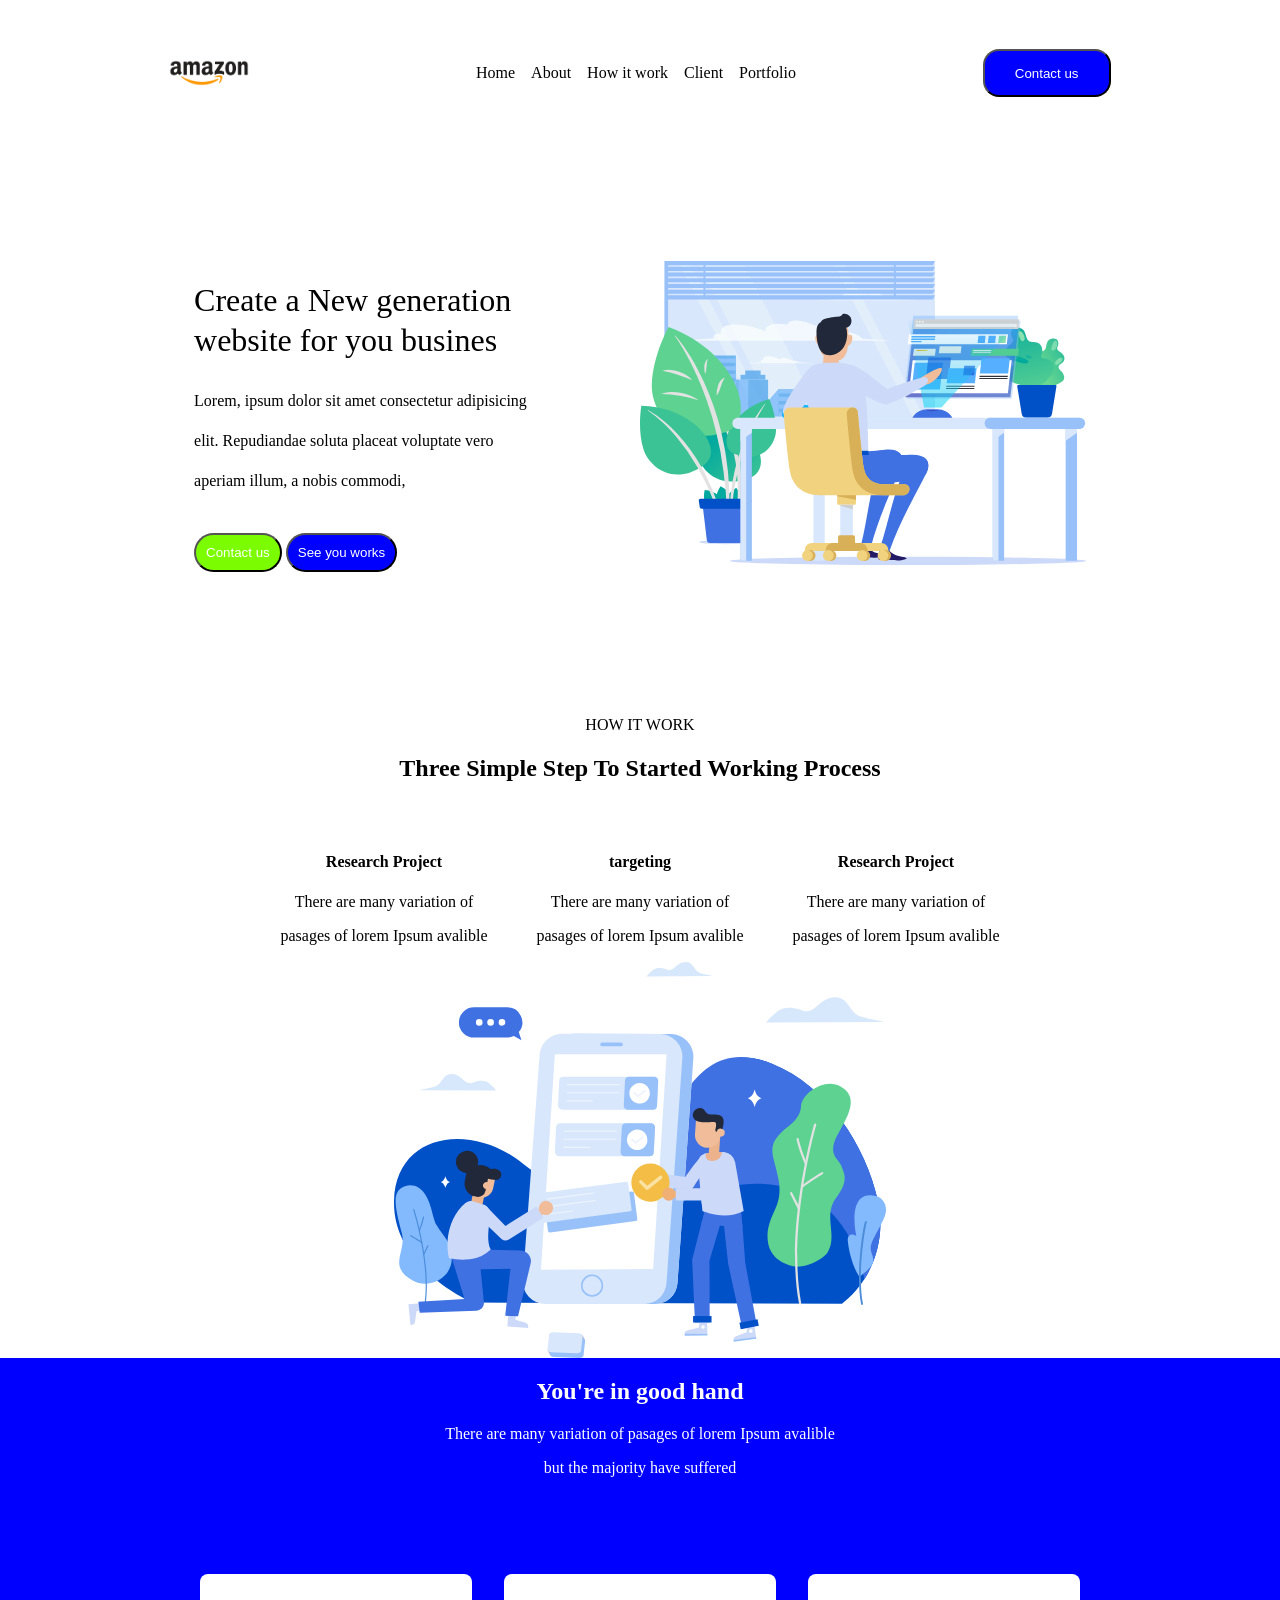
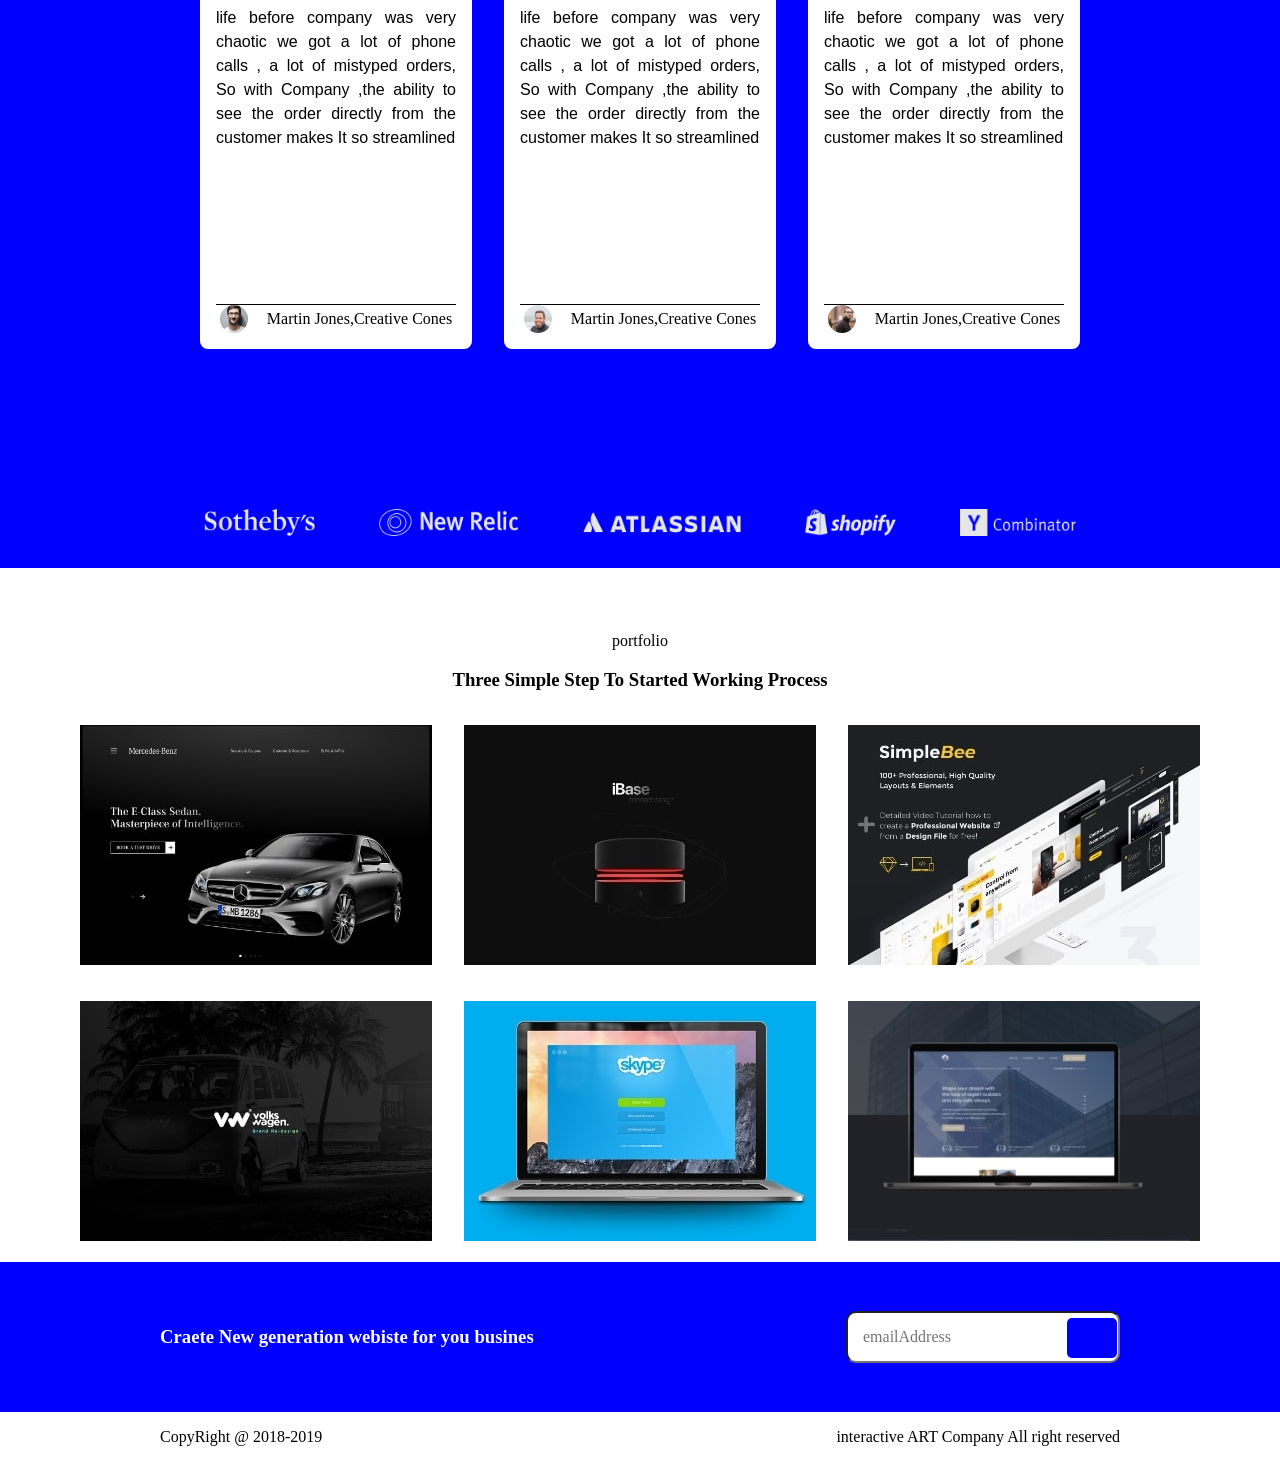
==== commit 6f0610ef: "change new flex-box" ====
--- a/index.html
+++ b/index.html
@@ -17,7 +17,7 @@
               <img src="./img/images.png" alt="interactive" />
             </div>
             <div class="Contianer_navbar">
-              <i onclick="close_sidnav()" class="fa fa-window-close" style="font-size:24px"></i>
+              <i onclick="close_sidnav()" class="fa fa-window-close  main-close" style="font-size:24px"></i>
             <ul class="normal ">
               <li class="li_item">
                 <a href="#">Home</a>
--- a/app.css
+++ b/app.css
@@ -732,6 +732,9 @@
   background-color: lightgray;
   overflow: hidden;
 }
+.Contianer_navbar .main-close{
+  display: block
+}
 nav .icon-menu{
   display: block;
 }
@@ -764,3 +767,6 @@
   width: 0;
   transition: width 0.5s;
 }
+.Contianer_navbar .main-close{
+  display: none;
+}
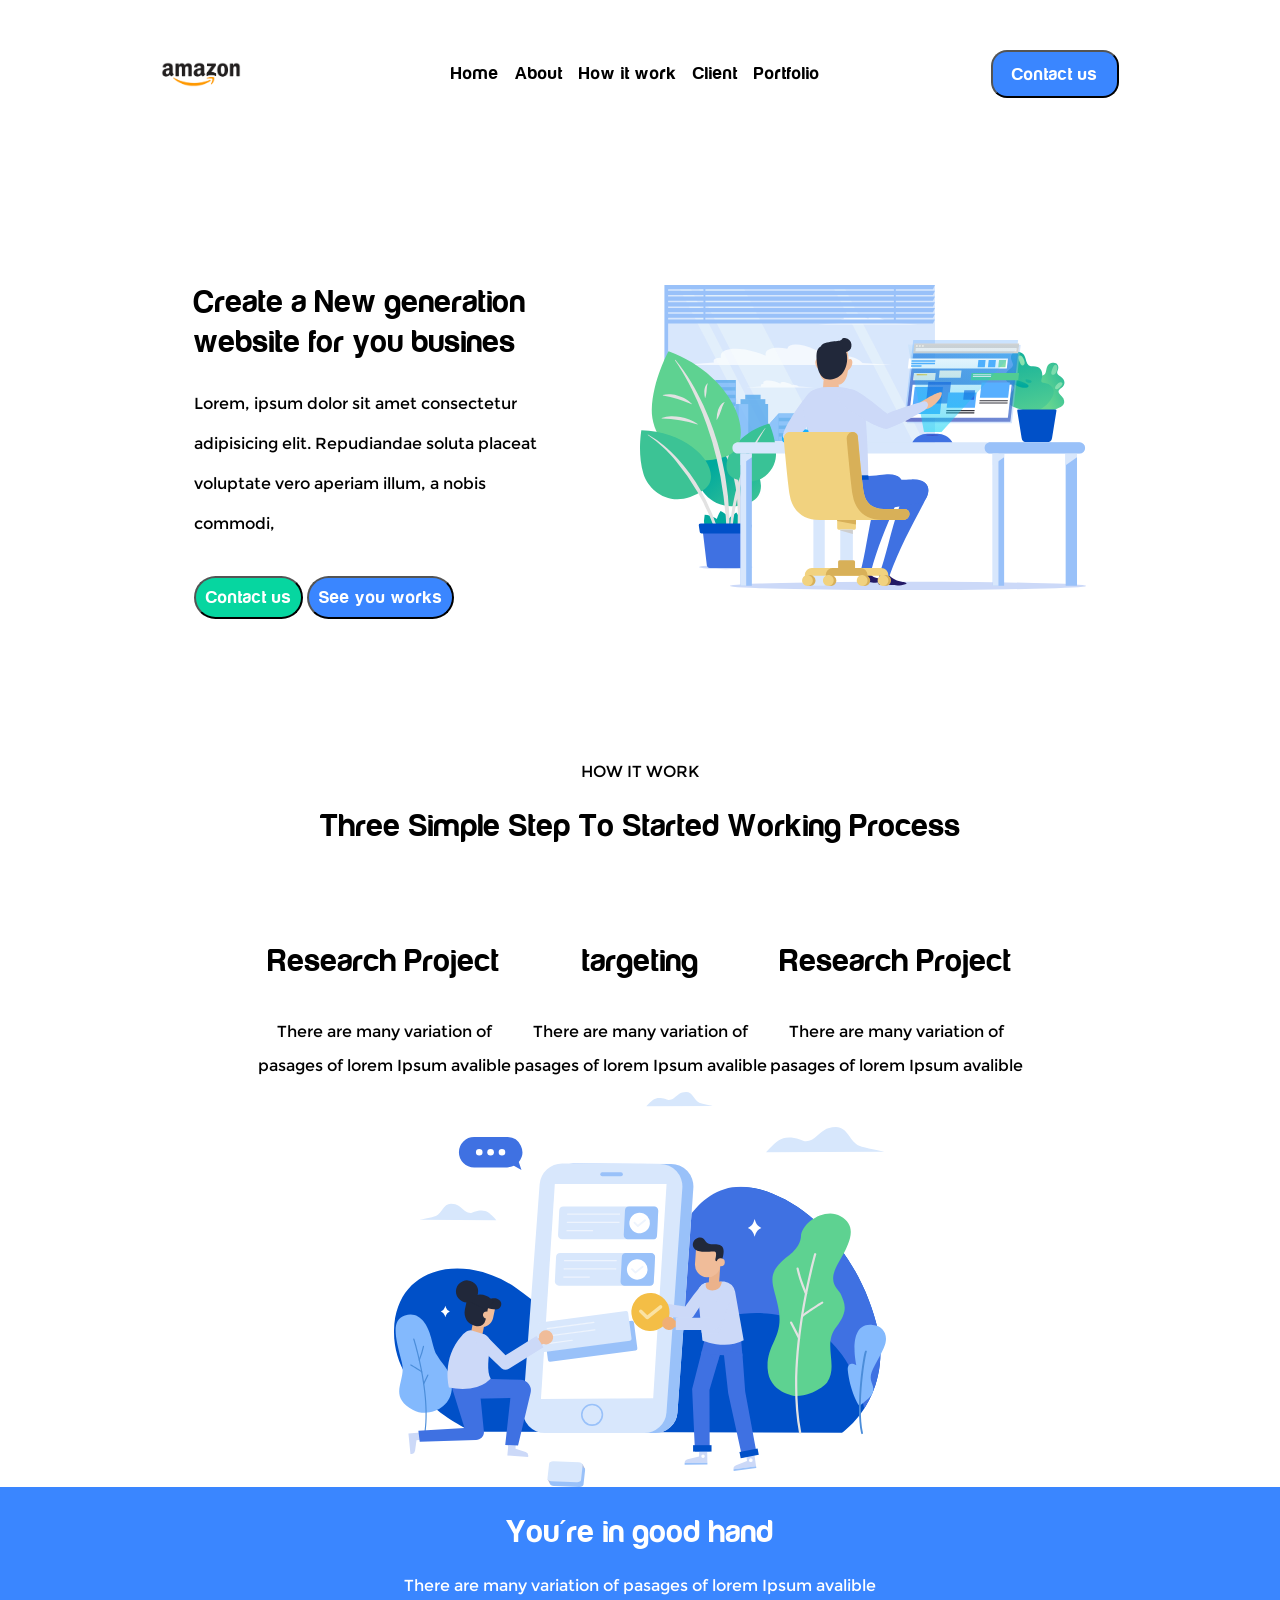
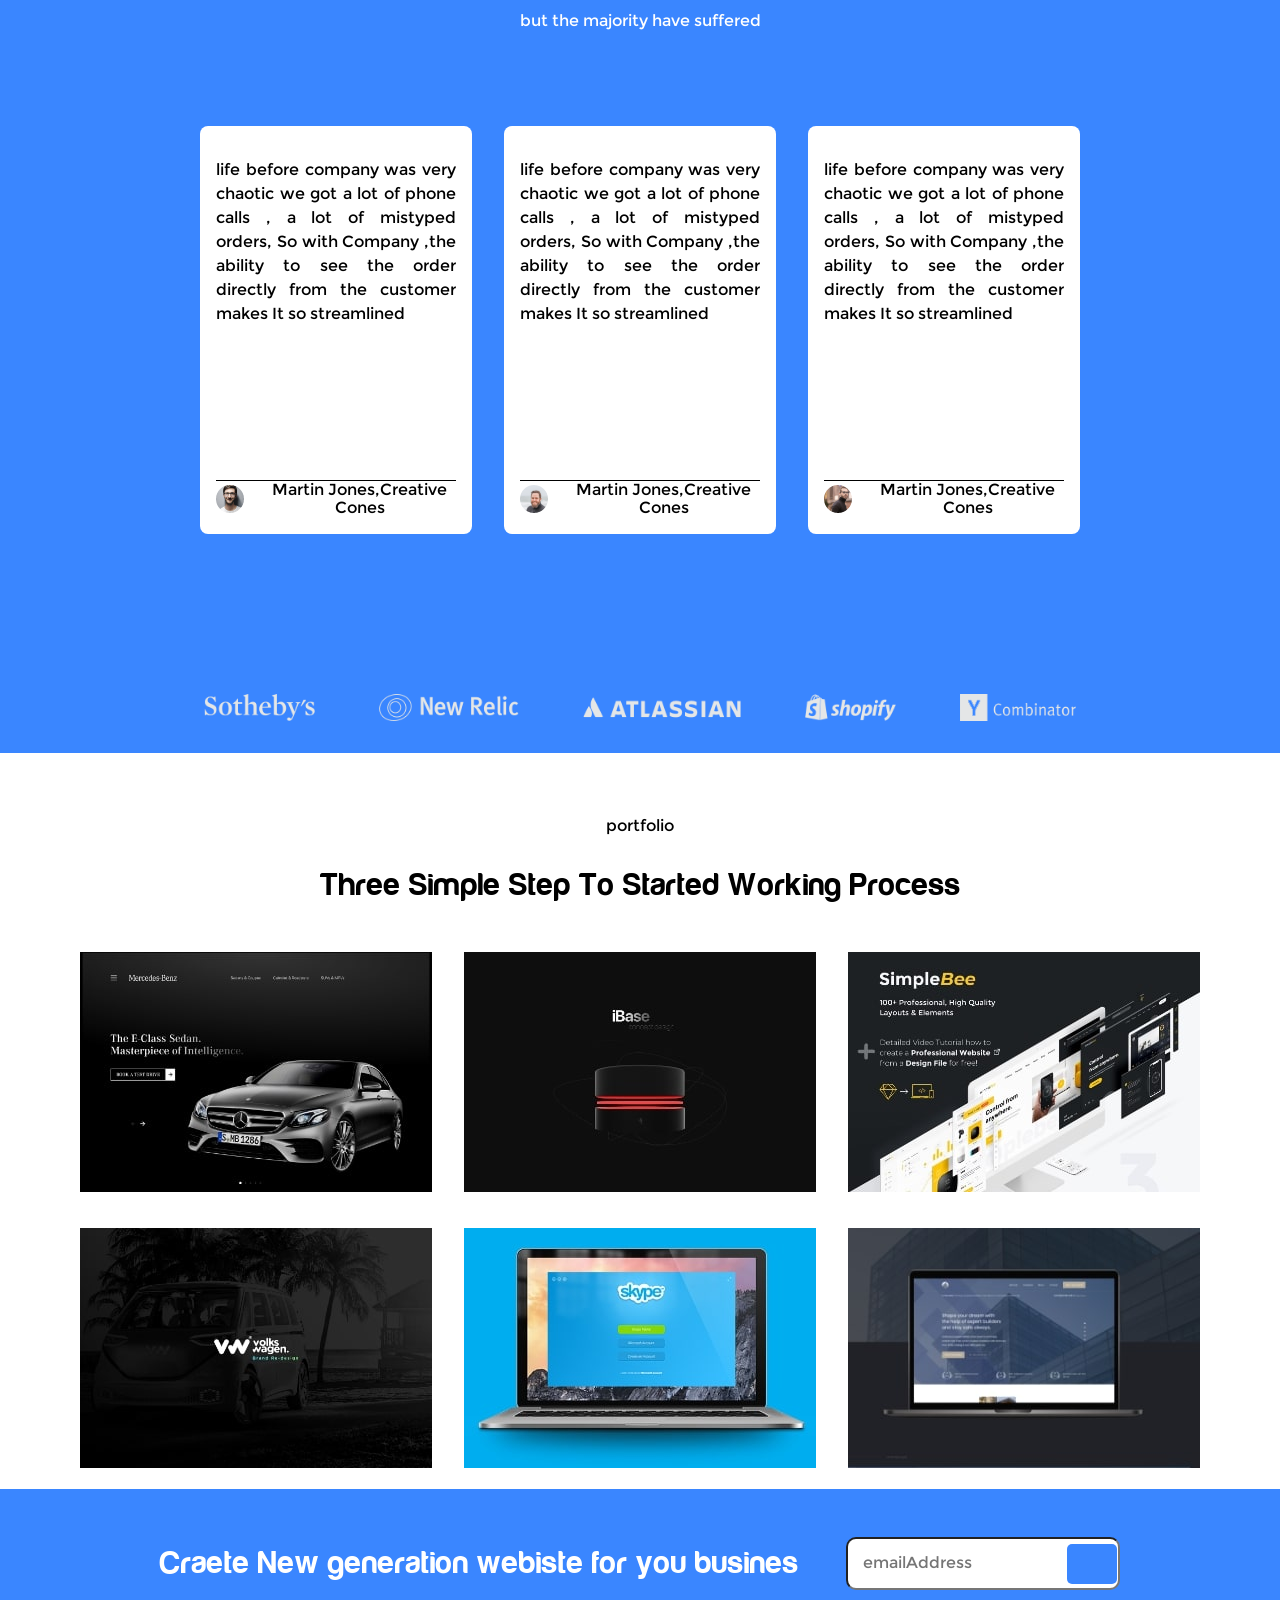
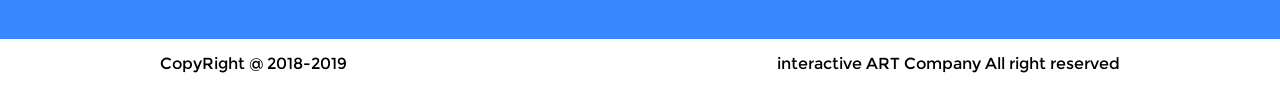
==== commit a02dc0f7: "Add new fonts & Change colors" ====
--- a/index.html
+++ b/index.html
@@ -6,6 +6,8 @@
     <meta name="viewport" content="width=device-width, initial-scale=1.0" />
     <link rel="stylesheet" href="app.css" />
     <link rel="stylesheet" href="./font/css/all.min.css">
+    <link rel="stylesheet" href="font/font-family.css">
+    <link rel="stylesheet" href="font/my-font-style.css">
     <title>Document</title>
   </head>
   <body>
@@ -17,7 +19,7 @@
               <img src="./img/images.png" alt="interactive" />
             </div>
             <div class="Contianer_navbar">
-              <i onclick="close_sidnav()" class="fa fa-window-close  main-close" style="font-size:24px"></i>
+              
             <ul class="normal ">
               <li class="li_item">
                 <a href="#">Home</a>
@@ -36,6 +38,28 @@
               </li>
             </ul>
           </div>
+
+          <!-- sidnav mobile -->
+          <div class="Contianer_navbar_mobile">
+            <i onclick="close_sidnav()" class="fa fa-window-close  main-close" style="font-size:24px ;"></i>
+          <ul class="normal ">
+            <li class="li_item">
+              <a href="#">Home</a>
+            </li>
+            <li>
+              <a href="#">About</a>
+            </li>
+            <li class="li_item">
+              <a href="#">How it work</a>
+            </li>
+            <li class="li_item">
+              <a href="#">Client</a>
+            </li>
+            <li class="li_item">
+              <a href="#">Portfolio</a>
+            </li>
+          </ul>
+        </div>
           <button class="btno_head">Contact us</button>
           <i  style="font-size:24px;" onclick="manage_menu()" class="fa icon-menu">&#xf0c9;</i>
         </nav>
@@ -58,10 +82,10 @@
               </div>
               </div>
               <div class="contianer_btn">
-                <button style="background-color: lawngreen; color: white">
+                <button style="background-color: #06d6a0; color: white">
                   Contact us
                 </button>
-                <button style="background-color: blue; color: white">
+                <button style="background-color: #3a86ff; color: white">
                   See you works
                 </button>
               </div>
--- a/app.css
+++ b/app.css
@@ -62,7 +62,8 @@
  */
 
 pre {
-  font-family: monospace, monospace; /* 1 */
+  /* 1 */
+  /* font-family: monospace, monospace;  */
   font-size: 1em; /* 2 */
 }
 
@@ -105,7 +106,8 @@
 code,
 kbd,
 samp {
-  font-family: monospace, monospace; /* 1 */
+  /* 1 */
+  /* font-family: monospace, monospace;  */
   font-size: 1em; /* 2 */
 }
 
@@ -388,13 +390,13 @@
 }
 
 ul li a:hover{
-color: lightcoral;
+color: #ff006e;
 }
 
 .btno_head {
   width: 8rem;
   height: 3rem;
-  background-color: blue;
+  background-color: #3a86ff;
   color: white;
   border-radius: 1rem;
 }
@@ -429,7 +431,7 @@
 .text2 {
   font-weight: normal;
   line-height: 2.5rem;
-  font-family: 'Brush Script MT', cursive;
+  /* font-family: 'Brush Script MT', cursive; */
 }
 .setion_main {
   display: flex;
@@ -462,7 +464,7 @@
 }
 
 .box_three p{
-  font-family: 'Brush Script MT', cursive;
+  /* font-family: 'Brush Script MT', cursive; */
 }
 .container_box {
   text-align: center;
@@ -476,7 +478,7 @@
 .contianer_commmets {
   width: 100%;
   min-height: 50rem;
-  background-color: blue;
+  background-color: #3a86ff;
   text-align: center;
 }
 .main_comments {
@@ -498,7 +500,7 @@
 }
 
 .small_Comment p{
-  font-family: Roboto, sans-serif;
+  /* font-family: Roboto, sans-serif; */
  line-height: 1.5;
  
 }
@@ -543,7 +545,7 @@
   left: -111rem;
   flex-direction: column;
  
-  background-color: lightblue;
+  background-color: #bbd0ff;
     border: 2px solid black;
   height: 100%;
   margin-top: 0;
@@ -559,7 +561,7 @@
 }
 footer {
   width: 100%;
-  background-color: blue;
+  background-color: #3a86ff;
   height: 150px;
   display: flex;
   align-items: center;
@@ -585,7 +587,7 @@
   right: 3px;
   width: 50px;
   height: 40px;
-  background-color: blue;
+  background-color: #3a86ff;
   border-radius: 5px;
 }
 .bottom {
@@ -704,8 +706,8 @@
     top: 0;
     left: 0;
     
-   background-color: lightskyblue;
-   border: 1px solid blue; 
+   background-color: #bbd0ff;
+   border: 1px solid #3a86ff; 
    display: flex;
 
     flex-direction: column;
@@ -722,51 +724,80 @@
 }
 
 @media only screen and   (max-width:850px){
+
+nav .icon-menu{
+  display: block;
+}
+.Contianer_navbar .normal{
+  display: flex;
+  flex-direction: column;
+  text-align: center;
+}
+.btno_head{
+  display: none;
+}
 .Contianer_navbar{
+  display: none;
+}
+
+
+}
+
+
+
+.sidnav-open{
   position: fixed;
   z-index: 999;
   top: 0;
   left: 0;
   height: 100vh;
-  width: 0;
+  width:150px;
   background-color: lightgray;
   overflow: hidden;
-}
-.Contianer_navbar .main-close{
-  display: block
-}
-nav .icon-menu{
-  display: block;
-}
-.Contianer_navbar .normal{
+  transition: width 0.5s;
+}
+.sidnav-open ul{
   display: flex;
   flex-direction: column;
-text-align: center;
-}
-.btno_head{
-  display: none;
-}
-}
-
-
-
-.sidnav-open{
-  width: 150px;
-  transition: width 0.5s;
-}
-.fa-window-close {
+  text-align: center;
+}
+.Contianer_navbar .fa-window-close {
   position: absolute;
   top: 5px;
   right:5px;
+ 
 }
 .fa-window-close:hover{
-  color: red;
+  color: #ff006e;
 }
 
 .sidnav-close{
   width: 0;
   transition: width 0.5s;
 }
-.Contianer_navbar .main-close{
+/* .Contianer_navbar .main-close{
   display: none;
-}
+} */
+.Contianer_navbar_mobile{
+  position: fixed;
+  z-index: 999;
+  top: 0;
+  left: 0;
+  height: 100vh;
+  width:0;
+  background-color: lightgray;
+  overflow: hidden;
+  transition:  width 0.5s;
+}
+.Contianer_navbar_mobile ul{
+  display: flex;
+  flex-direction: column;
+  text-align: center;
+}
+
+
+.fa-window-close{
+  position: absolute;
+  top: 5px;
+  right: 5px;
+} 
--- a/font/font-family.css
+++ b/font/font-family.css
@@ -0,0 +1,36 @@
+@font-face {
+    font-family: 'Harabara';
+    src: url('webfonts/Harabara.woff2') format('woff2'),
+        url('webfonts/Harabara.woff') format('woff');
+    font-weight: bold;
+    font-style: normal;
+    font-display: swap;
+}
+
+@font-face {
+    font-family: 'Montserrat';
+    src: url('webfonts/Montserrat-Bold.woff2') format('woff2'),
+        url('webfonts/Montserrat-Bold.woff') format('woff');
+    font-weight: bold;
+    font-style: normal;
+    font-display: swap;
+}
+
+@font-face {
+    font-family: 'Montserrat';
+    src: url('webfonts/Montserrat-Regular.woff2') format('woff2'),
+        url('webfonts/Montserrat-Regular.woff') format('woff');
+    font-weight: normal;
+    font-style: normal;
+    font-display: swap;
+}
+
+@font-face {
+    font-family: 'Austere';
+    src: url('webfonts/Austere.woff2') format('woff2'),
+        url('webfonts/Austere.woff') format('woff');
+    font-weight: normal;
+    font-style: normal;
+    font-display: swap;
+}
+
--- a/font/my-font-style.css
+++ b/font/my-font-style.css
@@ -0,0 +1,21 @@
+body{
+    font-family: 'Montserrat';
+    font-weight: normal;
+    font-style: normal;
+}
+
+li a,button{
+    font-family: 'Harabara';
+    font-weight: bold;
+    font-style: normal;
+    font-size: large;
+    letter-spacing: 1px;
+}
+
+h1,h2,h3,h4,h5,h6{
+    font-family: 'Harabara';
+    font-weight: bold;
+    font-style: normal;
+    font-size: xx-large;
+    letter-spacing: 1px;
+}
